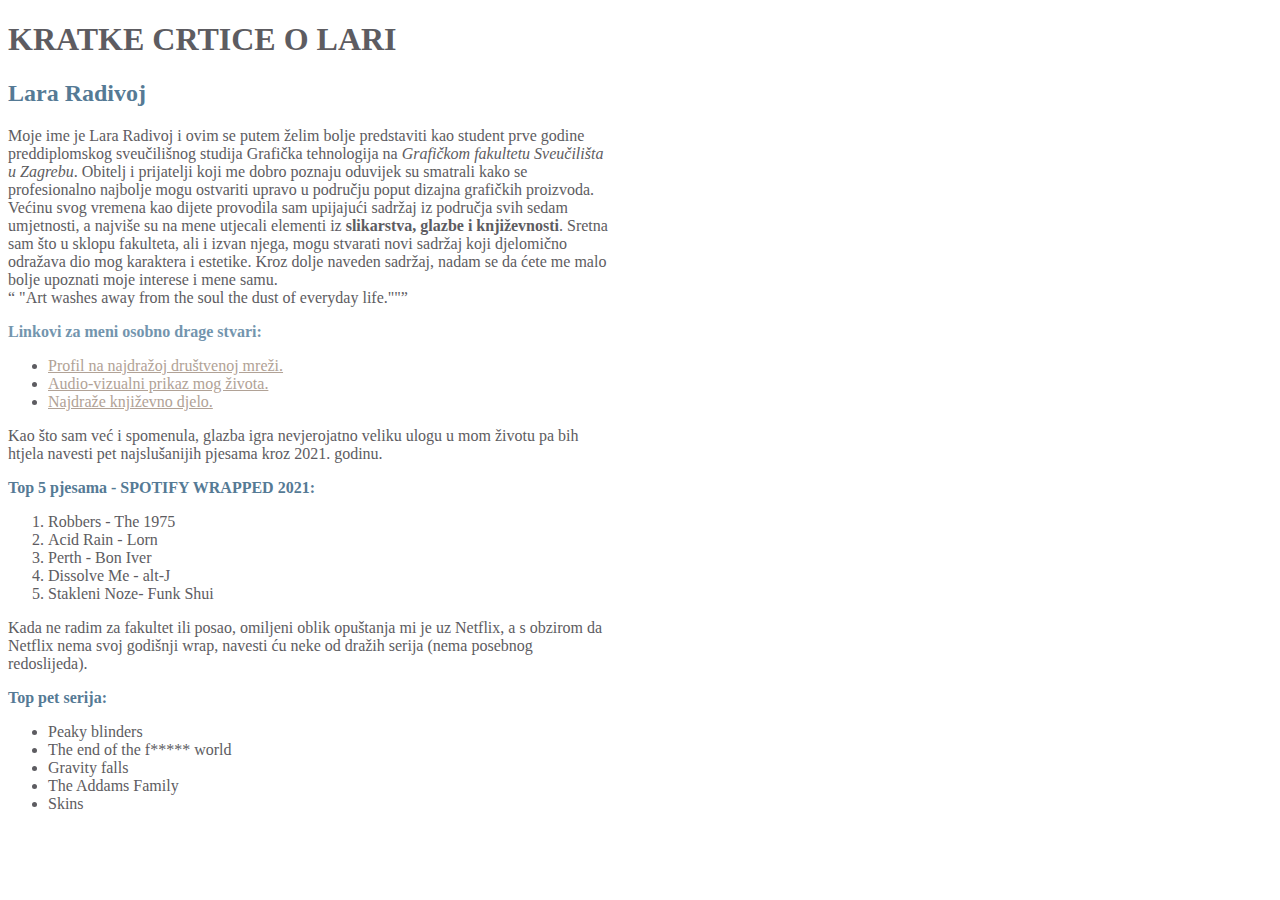
==== index.html @ 51359b87 "Add files via upload" ====
<!doctype html>
<html>
<head>
<meta charset="utf-8">
<title>moj html zadatak</title>
	<link rel="stylesheet" href="stil.css"/>
</head> 
<body>
	<h1>KRATKE CRTICE O LARI</h1>
	<h2 style="color: #557A95">Lara Radivoj</h2>
	<p>Moje ime je Lara Radivoj i ovim se putem želim bolje predstaviti kao student prve godine preddiplomskog sveučilišnog studija Grafička tehnologija na <i>Grafičkom fakultetu Sveučilišta u Zagrebu</i>. Obitelj i prijatelji koji me dobro poznaju oduvijek su smatrali kako se profesionalno najbolje mogu ostvariti upravo u području poput dizajna grafičkih proizvoda. Većinu svog vremena kao dijete provodila sam upijajući sadržaj iz područja svih sedam umjetnosti, a najviše su na mene utjecali elementi iz <b>slikarstva, glazbe i književnosti</b>. Sretna sam što u sklopu fakulteta, ali i izvan njega, mogu stvarati novi sadržaj koji djelomično odražava dio mog karaktera i estetike. Kroz dolje naveden sadržaj, nadam se da ćete me malo bolje upoznati moje interese i mene samu. <br/> <q>  "Art washes away from the soul the dust of everyday life.""</q> </p>
	<p style="color:#7395AE" ><b>Linkovi za meni osobno drage stvari:</b> </p>
	<nav>
		<ul>
			<li><a href="https://moonlight-souls.tumblr.com/">Profil na najdražoj društvenoj mreži.</a></li> 
			<li><a href="vjezba 10.html">Audio-vizualni prikaz mog života.</a></li>
			<li><a href="Dokumenti/A LoveLetter to end all LoveLetters.pdf">Najdraže književno djelo.</a></li>
		</ul>	
	</nav>
	<p>Kao što sam već i spomenula, glazba igra nevjerojatno veliku ulogu u mom životu pa bih htjela navesti pet najslušanijih pjesama kroz 2021. godinu. <br/></p>
	    <p><span style="color: #557A95"><b>Top 5 pjesama - SPOTIFY WRAPPED 2021:</b></span></p>
	<ol>
	    <li>Robbers - The 1975</li>
		<li>Acid Rain - Lorn</li>
		<li>Perth - Bon Iver</li>
		<li>Dissolve Me - alt-J</li>
		<li>Stakleni Noze- Funk Shui</li>
	</ol>
	<p> Kada ne radim za fakultet ili posao, omiljeni oblik opuštanja mi je uz Netflix, a s obzirom da Netflix nema svoj godišnji wrap, navesti ću neke od dražih serija (nema posebnog redoslijeda). <br/></p>
		<p><span style="color: #557A95"><b>Top pet serija:</b></span></p>
	<ul>
	    <li>Peaky blinders</li>
		<li>The end of the f***** world</li>
		<li>Gravity falls</li>
		<li>The Addams Family</li>
		<li>Skins</li>
	</ul>
</body>
</html>
---- stil.css ----
@charset "utf-8";
/* CSS Document */
p {
	color:rgba(93,92,97,1.00);
	font-family: Cambria, "Hoefler Text", "Liberation Serif", Times, "Times New Roman", "serif";
	font-size:16px;
	line-height: 18px;
	width:600px;
}
h2,ol,ul{
	font-family: Cambria, "Hoefler Text", "Liberation Serif", Times, "Times New Roman", "serif";
	color:#5D5C61;	
}
h1{
	font-family:Cambria, "Hoefler Text", "Liberation Serif", Times, "Times New Roman", "serif";
	color:#5D5C61;
}
body {
	background-image: url("Slike/pozadina.jpg");
}
h3{
	font-family: Cambria, "Hoefler Text", "Liberation Serif", Times, "Times New Roman", "serif";
	color:#557A95
}
a{
	color:#B1A296;
}
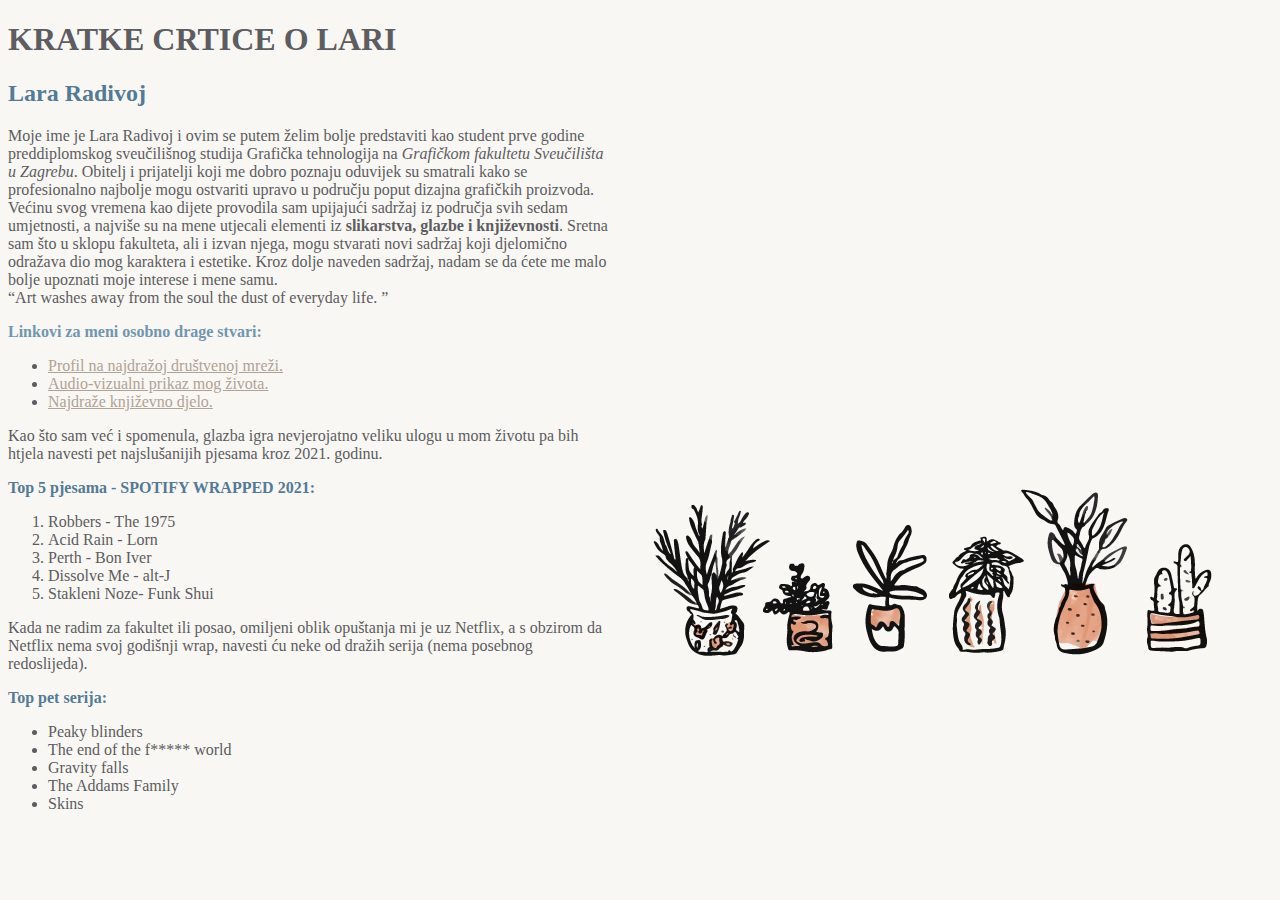
==== commit a2afea18: "Add files via upload" ====
--- a/index.html
+++ b/index.html
@@ -8,7 +8,7 @@
 <body>
 	<h1>KRATKE CRTICE O LARI</h1>
 	<h2 style="color: #557A95">Lara Radivoj</h2>
-	<p>Moje ime je Lara Radivoj i ovim se putem želim bolje predstaviti kao student prve godine preddiplomskog sveučilišnog studija Grafička tehnologija na <i>Grafičkom fakultetu Sveučilišta u Zagrebu</i>. Obitelj i prijatelji koji me dobro poznaju oduvijek su smatrali kako se profesionalno najbolje mogu ostvariti upravo u području poput dizajna grafičkih proizvoda. Većinu svog vremena kao dijete provodila sam upijajući sadržaj iz područja svih sedam umjetnosti, a najviše su na mene utjecali elementi iz <b>slikarstva, glazbe i književnosti</b>. Sretna sam što u sklopu fakulteta, ali i izvan njega, mogu stvarati novi sadržaj koji djelomično odražava dio mog karaktera i estetike. Kroz dolje naveden sadržaj, nadam se da ćete me malo bolje upoznati moje interese i mene samu. <br/> <q>  "Art washes away from the soul the dust of everyday life.""</q> </p>
+	<p>Moje ime je Lara Radivoj i ovim se putem želim bolje predstaviti kao student prve godine preddiplomskog sveučilišnog studija Grafička tehnologija na <i>Grafičkom fakultetu Sveučilišta u Zagrebu</i>. Obitelj i prijatelji koji me dobro poznaju oduvijek su smatrali kako se profesionalno najbolje mogu ostvariti upravo u području poput dizajna grafičkih proizvoda. Većinu svog vremena kao dijete provodila sam upijajući sadržaj iz područja svih sedam umjetnosti, a najviše su na mene utjecali elementi iz <b>slikarstva, glazbe i književnosti</b>. Sretna sam što u sklopu fakulteta, ali i izvan njega, mogu stvarati novi sadržaj koji djelomično odražava dio mog karaktera i estetike. Kroz dolje naveden sadržaj, nadam se da ćete me malo bolje upoznati moje interese i mene samu. <br/> <q>Art washes away from the soul the dust of everyday life. </q> </p>
 	<p style="color:#7395AE" ><b>Linkovi za meni osobno drage stvari:</b> </p>
 	<nav>
 		<ul>
